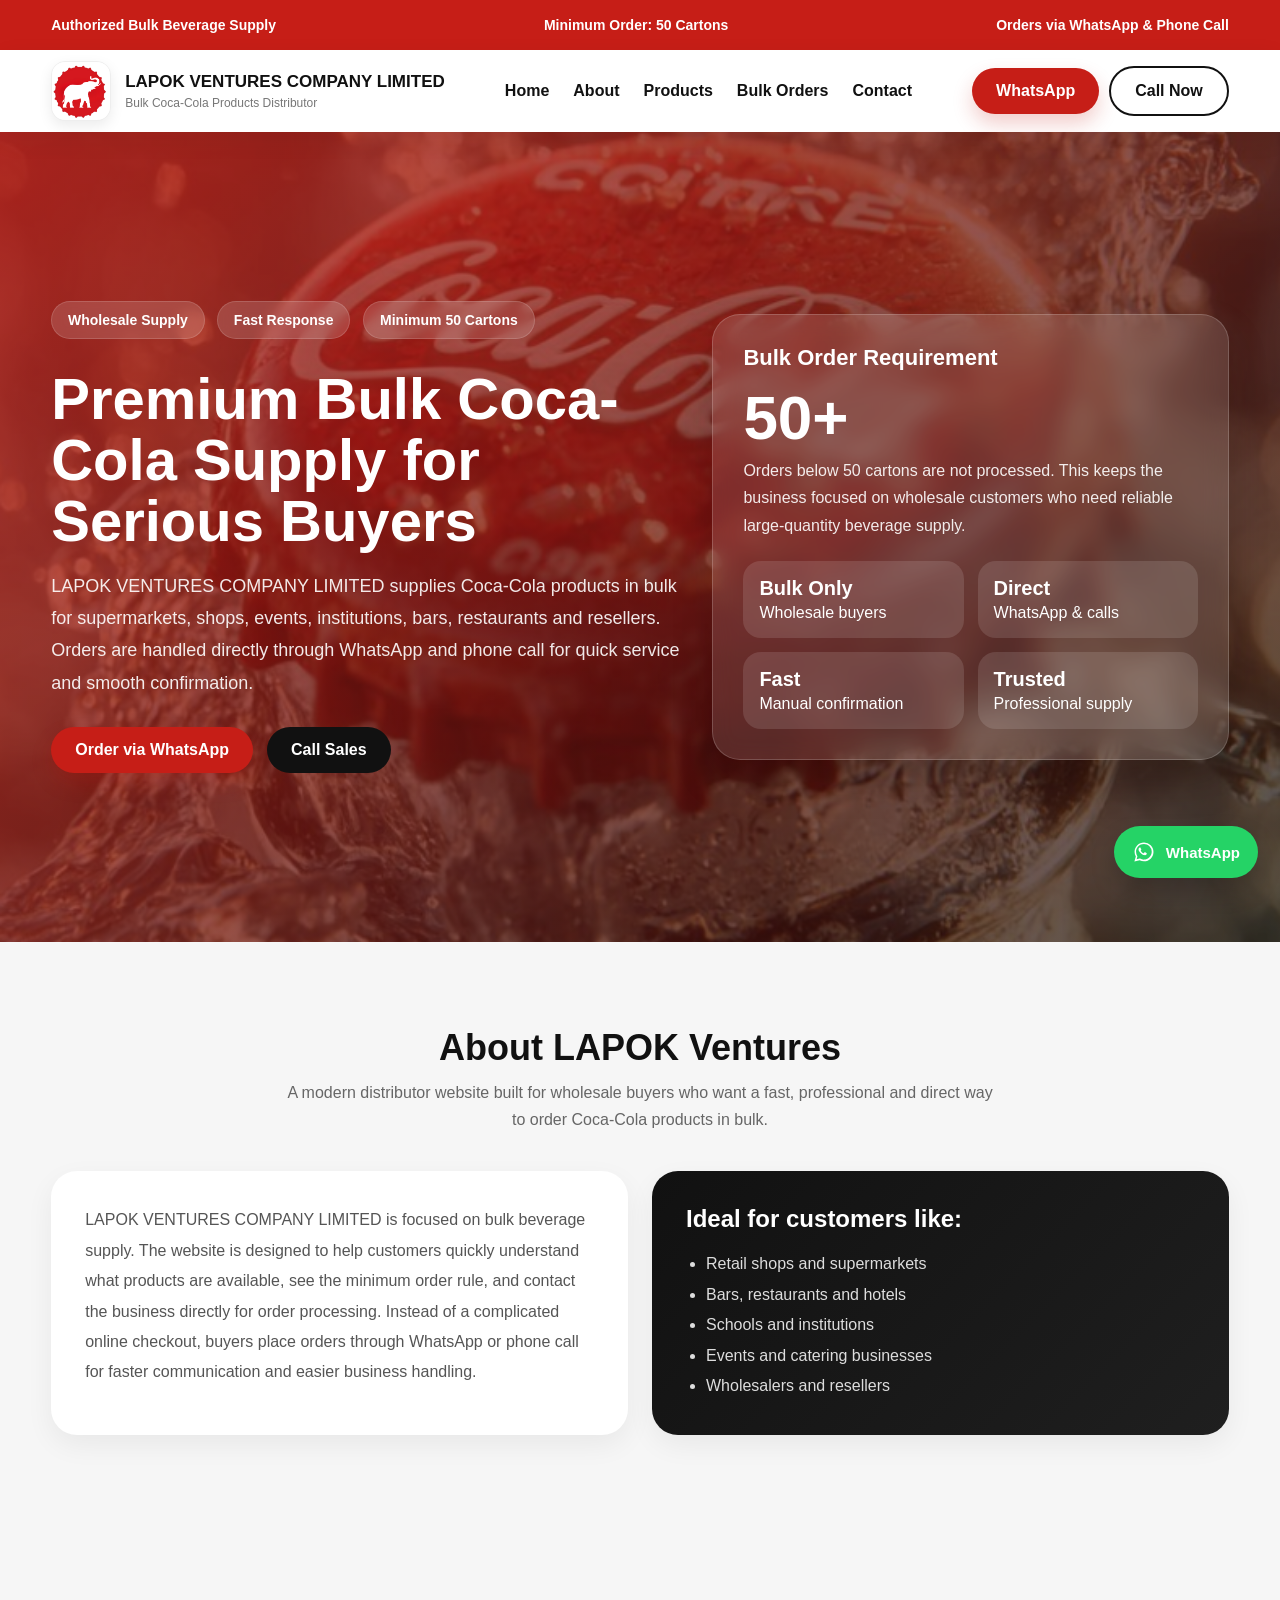
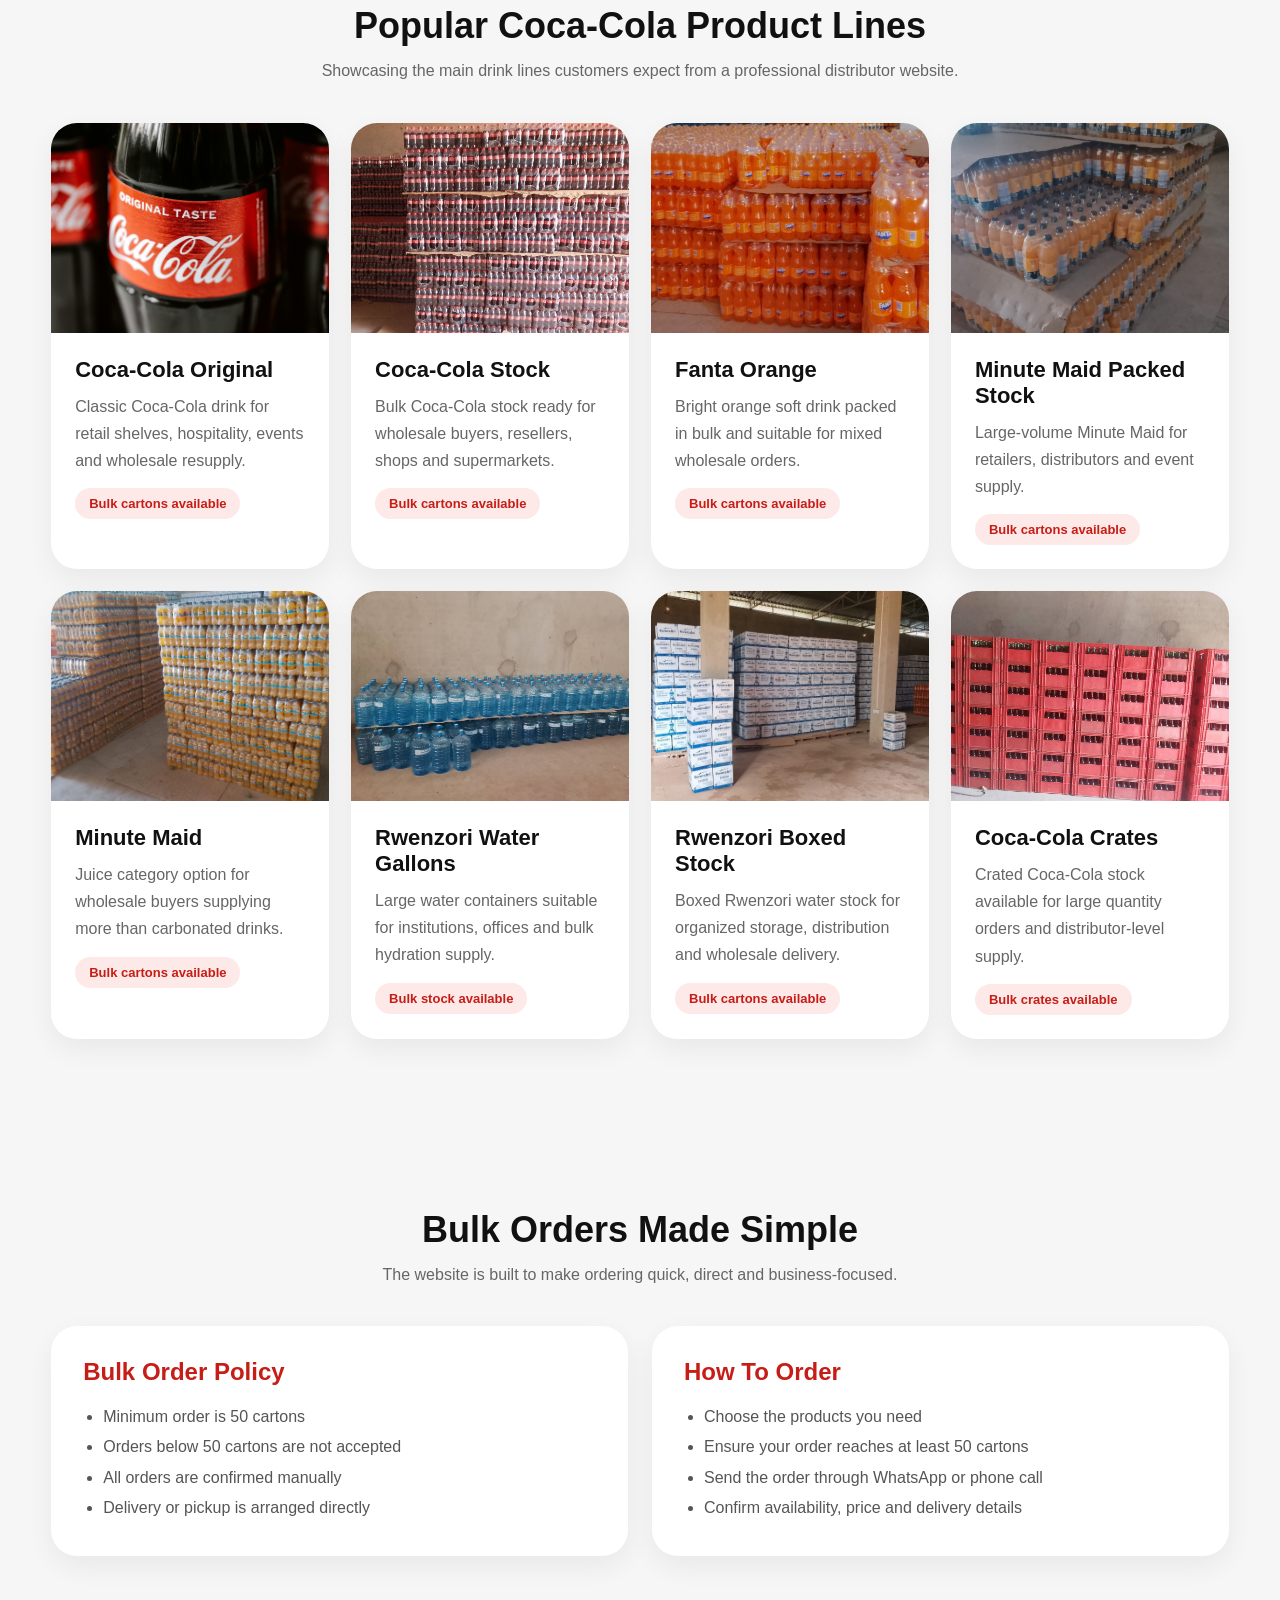
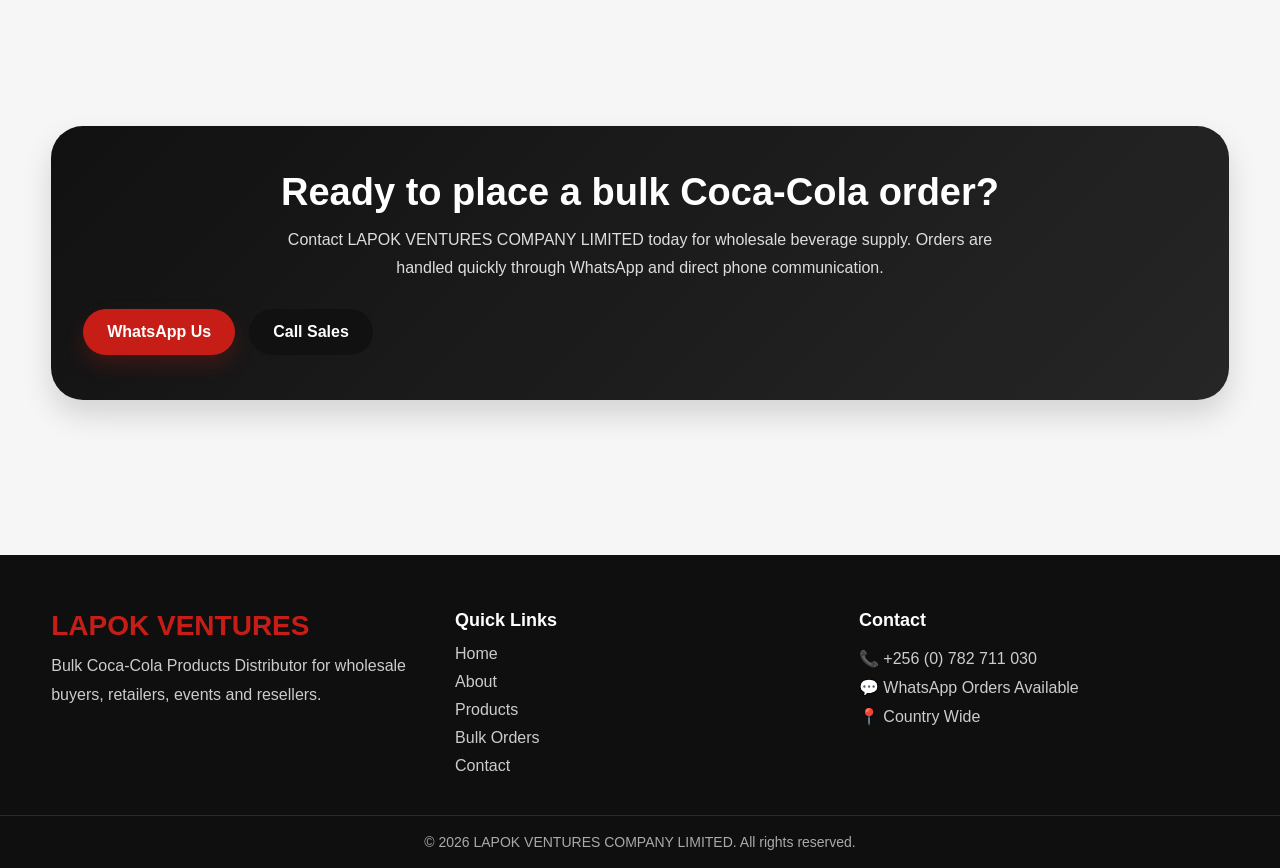
==== index.html @ 1bdd692f "Add files via upload" ====
<!DOCTYPE html>
<html lang="en">
<head>
  <meta charset="UTF-8" />
  <meta name="viewport" content="width=device-width, initial-scale=1.0" />
  <title>LAPOK VENTURES COMPANY LIMITED</title>
  <style>
    *{
      margin:0;
      padding:0;
      box-sizing:border-box;
      font-family:Arial, sans-serif;
    }

    html{
      scroll-behavior:smooth;
    }

    body{
      background:#f6f6f6;
      color:#1a1a1a;
    }

    a{
      text-decoration:none;
    }

    .container{
      width:92%;
      max-width:1200px;
      margin:auto;
    }

    :root{
      --red:#c61e17;
      --dark:#111111;
      --light:#ffffff;
      --gray:#666666;
      --soft:#f2f2f2;
    }

    .topbar-wrap{
      width:100%;
      background:var(--red);
      color:#fff;
    }

    .topbar{
      min-height:50px;
      display:flex;
      align-items:center;
      justify-content:space-between;
      gap:15px;
      flex-wrap:wrap;
      padding:12px 0;
      font-size:14px;
      font-weight:700;
    }

    header{
      background:#fff;
      box-shadow:0 8px 25px rgba(0,0,0,0.06);
      position:sticky;
      top:0;
      z-index:1000;
    }

    .navbar{
      min-height:82px;
      display:flex;
      align-items:center;
      justify-content:space-between;
      gap:20px;
    }

    .logo-box{
      display:flex;
      align-items:center;
      gap:14px;
    }

    .logo-box img{
      width:60px;
      height:60px;
      object-fit:cover;
      border-radius:14px;
      background:#fff;
      border:1px solid #eee;
      box-shadow:0 5px 14px rgba(0,0,0,0.08);
    }

    .logo-text h1{
      font-size:17px;
      line-height:1.2;
      color:var(--dark);
    }

    .logo-text p{
      font-size:12px;
      color:#777;
      margin-top:3px;
    }

    .nav-links{
      display:flex;
      align-items:center;
      gap:24px;
    }

    .nav-links a{
      color:var(--dark);
      font-weight:700;
      transition:0.3s;
    }

    .nav-links a:hover{
      color:var(--red);
    }

    .nav-actions{
      display:flex;
      align-items:center;
      gap:10px;
    }

    .menu-toggle{
      display:none;
      border:none;
      background:var(--red);
      color:#fff;
      width:48px;
      height:48px;
      border-radius:12px;
      font-size:24px;
      cursor:pointer;
    }

    .mobile-menu{
      display:none;
      padding:0 0 20px;
    }

    .mobile-menu.active{
      display:block;
    }

    .mobile-menu a{
      display:block;
      background:#f5f5f5;
      color:#222;
      padding:14px 16px;
      margin-bottom:10px;
      border-radius:12px;
      font-weight:700;
    }

    .btn{
      display:inline-block;
      padding:14px 24px;
      border-radius:999px;
      font-weight:700;
      transition:0.3s;
    }

    .btn-red{
      background:var(--red);
      color:#fff;
      box-shadow:0 10px 20px rgba(198,30,23,0.22);
    }

    .btn-red:hover{
      background:#ab1712;
      transform:translateY(-2px);
    }

    .btn-dark{
      background:var(--dark);
      color:#fff;
    }

    .btn-dark:hover{
      background:#000;
      transform:translateY(-2px);
    }

    .btn-outline{
      border:2px solid var(--dark);
      color:var(--dark);
      background:#fff;
    }

    .btn-outline:hover{
      background:var(--dark);
      color:#fff;
    }

    .hero{
      position:relative;
      min-height:90vh;
      display:flex;
      align-items:center;
      background:url("coke-bg.jpg") center/cover no-repeat;
    }

    .hero::before{
      content:"";
      position:absolute;
      inset:0;
      background:linear-gradient(135deg, rgba(198,30,23,0.8), rgba(0,0,0,0.65));
    }

    .hero-content{
      position:relative;
      z-index:2;
      width:100%;
      display:grid;
      grid-template-columns:1.1fr 0.9fr;
      gap:30px;
      align-items:center;
      padding:70px 0;
    }

    .hero-text h2{
      font-size:58px;
      line-height:1.05;
      color:#fff;
      margin-bottom:18px;
      font-weight:900;
      max-width:700px;
    }

    .hero-text p{
      font-size:18px;
      line-height:1.8;
      color:rgba(255,255,255,0.9);
      max-width:680px;
      margin-bottom:28px;
    }

    .hero-badges{
      display:flex;
      flex-wrap:wrap;
      gap:12px;
      margin-bottom:30px;
    }

    .hero-badges span{
      background:rgba(255,255,255,0.15);
      color:#fff;
      padding:10px 16px;
      border-radius:999px;
      font-size:14px;
      font-weight:700;
      backdrop-filter:blur(6px);
      border:1px solid rgba(255,255,255,0.15);
    }

    .hero-buttons{
      display:flex;
      gap:14px;
      flex-wrap:wrap;
    }

    .hero-card{
      background:rgba(255,255,255,0.12);
      backdrop-filter:blur(12px);
      border:1px solid rgba(255,255,255,0.18);
      border-radius:28px;
      padding:30px;
      color:#fff;
      box-shadow:0 20px 40px rgba(0,0,0,0.18);
    }

    .hero-card h3{
      font-size:22px;
      margin-bottom:16px;
    }

    .hero-card .big{
      font-size:62px;
      font-weight:900;
      line-height:1;
      margin-bottom:8px;
    }

    .hero-card p{
      color:rgba(255,255,255,0.9);
      line-height:1.7;
      margin-bottom:22px;
    }

    .mini-stats{
      display:grid;
      grid-template-columns:repeat(2,1fr);
      gap:14px;
    }

    .mini-box{
      background:rgba(255,255,255,0.12);
      padding:16px;
      border-radius:18px;
    }

    .mini-box strong{
      display:block;
      font-size:20px;
      margin-bottom:4px;
    }

    section{
      padding:85px 0;
    }

    .section-title{
      text-align:center;
      margin-bottom:38px;
    }

    .section-title h3{
      font-size:36px;
      color:var(--dark);
      margin-bottom:10px;
    }

    .section-title p{
      color:var(--gray);
      font-size:16px;
      max-width:720px;
      margin:auto;
      line-height:1.7;
    }

    .about-grid{
      display:grid;
      grid-template-columns:1fr 1fr;
      gap:24px;
    }

    .about-box,
    .about-card,
    .product-card,
    .info-card{
      background:#fff;
      border-radius:26px;
      box-shadow:0 10px 28px rgba(0,0,0,0.06);
    }

    .about-box{
      padding:34px;
      line-height:1.9;
      color:#555;
      font-size:16px;
    }

    .about-card{
      padding:34px;
      background:linear-gradient(135deg,#111,#1f1f1f);
      color:#fff;
    }

    .about-card h4{
      font-size:24px;
      margin-bottom:16px;
    }

    .about-card ul{
      padding-left:20px;
      line-height:1.9;
      color:#ddd;
    }

    .products-grid{
      display:grid;
      grid-template-columns:repeat(4,1fr);
      gap:22px;
    }

    .product-card{
      overflow:hidden;
      transition:0.3s;
    }

    .product-card:hover{
      transform:translateY(-8px);
      box-shadow:0 18px 35px rgba(0,0,0,0.13);
    }

    .product-image{
      height:210px;
      background:#ffffff;
      display:flex;
      align-items:center;
      justify-content:center;
      overflow:hidden;
    }

    .product-image img{
      width:100%;
      height:100%;
      object-fit:cover;
      display:block;
      transition:0.3s ease;
    }

    .product-card:hover .product-image img{
      transform:scale(1.05);
    }

    .product-body{
      padding:24px;
    }

    .product-body h4{
      font-size:22px;
      margin-bottom:10px;
      color:var(--dark);
    }

    .product-body p{
      color:#666;
      line-height:1.7;
      margin-bottom:14px;
      min-height:72px;
    }

    .tag{
      display:inline-block;
      background:#fde9e8;
      color:var(--red);
      padding:8px 14px;
      border-radius:999px;
      font-size:13px;
      font-weight:700;
    }

    .info-grid{
      display:grid;
      grid-template-columns:repeat(2,1fr);
      gap:24px;
    }

    .info-card{
      padding:32px;
    }

    .info-card h4{
      font-size:24px;
      color:var(--red);
      margin-bottom:16px;
    }

    .info-card ul{
      padding-left:20px;
      line-height:1.9;
      color:#555;
    }

    .cta{
      background:linear-gradient(135deg,#111,#262626);
      color:#fff;
      border-radius:32px;
      padding:45px 32px;
      text-align:center;
      box-shadow:0 15px 30px rgba(0,0,0,0.14);
    }

    .cta h3{
      font-size:38px;
      margin-bottom:12px;
    }

    .cta p{
      color:#ddd;
      max-width:760px;
      margin:0 auto 26px;
      line-height:1.8;
    }

    footer{
      background:#0f0f0f;
      color:#fff;
      margin-top:70px;
    }

    .footer-container{
      width:92%;
      max-width:1200px;
      margin:auto;
      display:grid;
      grid-template-columns:repeat(3,1fr);
      gap:34px;
      padding:55px 0 30px;
    }

    .footer-brand h2{
      color:var(--red);
      margin-bottom:10px;
      font-size:28px;
    }

    .footer-brand p,
    .footer-contact p{
      color:#ccc;
      line-height:1.8;
    }

    .footer-links h4,
    .footer-contact h4{
      margin-bottom:14px;
      font-size:18px;
    }

    .footer-links a{
      display:block;
      color:#ccc;
      margin-bottom:10px;
      transition:0.3s;
    }

    .footer-links a:hover{
      color:var(--red);
    }

    .footer-bottom{
      text-align:center;
      border-top:1px solid #2b2b2b;
      color:#aaa;
      padding:18px 0;
      font-size:14px;
    }

    .whatsapp-float{
      position: fixed;
      right: 22px;
      bottom: 22px;
      z-index: 1200;
      display: inline-flex;
      align-items: center;
      gap: 10px;
      background: #25D366;
      color: #fff;
      padding: 14px 18px;
      border-radius: 999px;
      box-shadow: 0 12px 24px rgba(0,0,0,0.22);
      font-weight: 700;
      font-size: 15px;
      transition: transform 0.25s ease, box-shadow 0.25s ease;
    }

    .whatsapp-float svg{
      width: 24px;
      height: 24px;
      display: block;
    }

    .whatsapp-float:hover{
      transform: translateY(-2px) scale(1.03);
      box-shadow: 0 16px 28px rgba(0,0,0,0.26);
    }

    @media (max-width:1024px){
      .hero-content,
      .about-grid,
      .info-grid,
      .footer-container{
        grid-template-columns:1fr;
      }

      .products-grid{
        grid-template-columns:repeat(2,1fr);
      }

      .hero-text h2{
        font-size:46px;
      }
    }

    @media (max-width:768px){
      .topbar{
        justify-content:center;
        text-align:center;
      }

      .nav-links,
      .nav-actions{
        display:none;
      }

      .menu-toggle{
        display:inline-block;
      }

      .hero{
        min-height:auto;
      }

      .hero-text h2{
        font-size:34px;
      }

      .hero-text p{
        font-size:16px;
      }

      .products-grid{
        grid-template-columns:1fr;
      }

      .section-title h3,
      .cta h3{
        font-size:30px;
      }

      .logo-text h1{
        font-size:14px;
      }

      .whatsapp-float{
        right:16px;
        bottom:16px;
        padding:13px 16px;
      }

      .whatsapp-float span{
        display:none;
      }

      .whatsapp-float svg{
        width:26px;
        height:26px;
      }
    }
  </style>
</head>
<body>

  <div class="topbar-wrap">
    <div class="topbar container">
      <div>Authorized Bulk Beverage Supply</div>
      <div>Minimum Order: 50 Cartons</div>
      <div>Orders via WhatsApp & Phone Call</div>
    </div>
  </div>

  <header>
    <div class="container">
      <div class="navbar">
        <div class="logo-box">
          <img src="logo.png" alt="Lapok Ventures Logo">
          <div class="logo-text">
            <h1>LAPOK VENTURES COMPANY LIMITED</h1>
            <p>Bulk Coca-Cola Products Distributor</p>
          </div>
        </div>

        <nav class="nav-links">
          <a href="#home">Home</a>
          <a href="#about">About</a>
          <a href="#products">Products</a>
          <a href="#orders">Bulk Orders</a>
          <a href="#contact">Contact</a>
        </nav>

        <div class="nav-actions">
          <a href="https://wa.me/256700123456" class="btn btn-red">WhatsApp</a>
          <a href="tel:+256700123456" class="btn btn-outline">Call Now</a>
        </div>

        <button class="menu-toggle" id="menuToggle">☰</button>
      </div>

      <div class="mobile-menu" id="mobileMenu">
        <a href="#home">Home</a>
        <a href="#about">About</a>
        <a href="#products">Products</a>
        <a href="#orders">Bulk Orders</a>
        <a href="#contact">Contact</a>
        <a href="https://wa.me/256700123456">Order on WhatsApp</a>
        <a href="tel:+256700123456">Call Now</a>
      </div>
    </div>
  </header>

  <section class="hero" id="home">
    <div class="container">
      <div class="hero-content">
        <div class="hero-text">
          <div class="hero-badges">
            <span>Wholesale Supply</span>
            <span>Fast Response</span>
            <span>Minimum 50 Cartons</span>
          </div>

          <h2>Premium Bulk Coca-Cola Supply for Serious Buyers</h2>

          <p>
            LAPOK VENTURES COMPANY LIMITED supplies Coca-Cola products in bulk for
            supermarkets, shops, events, institutions, bars, restaurants and resellers.
            Orders are handled directly through WhatsApp and phone call for quick service
            and smooth confirmation.
          </p>

          <div class="hero-buttons">
            <a href="https://wa.me/256700123456" class="btn btn-red">Order via WhatsApp</a>
            <a href="tel:+256700123456" class="btn btn-dark">Call Sales</a>
          </div>
        </div>

        <div class="hero-card">
          <h3>Bulk Order Requirement</h3>
          <div class="big">50+</div>
          <p>
            Orders below 50 cartons are not processed. This keeps the business focused
            on wholesale customers who need reliable large-quantity beverage supply.
          </p>

          <div class="mini-stats">
            <div class="mini-box">
              <strong>Bulk Only</strong>
              <span>Wholesale buyers</span>
            </div>
            <div class="mini-box">
              <strong>Direct</strong>
              <span>WhatsApp & calls</span>
            </div>
            <div class="mini-box">
              <strong>Fast</strong>
              <span>Manual confirmation</span>
            </div>
            <div class="mini-box">
              <strong>Trusted</strong>
              <span>Professional supply</span>
            </div>
          </div>
        </div>
      </div>
    </div>
  </section>

  <section id="about">
    <div class="container">
      <div class="section-title">
        <h3>About LAPOK Ventures</h3>
        <p>
          A modern distributor website built for wholesale buyers who want a fast,
          professional and direct way to order Coca-Cola products in bulk.
        </p>
      </div>

      <div class="about-grid">
        <div class="about-box">
          LAPOK VENTURES COMPANY LIMITED is focused on bulk beverage supply. The website
          is designed to help customers quickly understand what products are available,
          see the minimum order rule, and contact the business directly for order
          processing. Instead of a complicated online checkout, buyers place orders
          through WhatsApp or phone call for faster communication and easier business handling.
        </div>

        <div class="about-card">
          <h4>Ideal for customers like:</h4>
          <ul>
            <li>Retail shops and supermarkets</li>
            <li>Bars, restaurants and hotels</li>
            <li>Schools and institutions</li>
            <li>Events and catering businesses</li>
            <li>Wholesalers and resellers</li>
          </ul>
        </div>
      </div>
    </div>
  </section>

  <section id="products">
    <div class="container">
      <div class="section-title">
        <h3>Popular Coca-Cola Product Lines</h3>
        <p>
          Showcasing the main drink lines customers expect from a professional distributor website.
        </p>
      </div>

      <div class="products-grid">
        <div class="product-card">
          <div class="product-image">
            <img src="images/1.jpg" alt="Coca-Cola Original">
          </div>
          <div class="product-body">
            <h4>Coca-Cola Original</h4>
            <p>Classic Coca-Cola drink for retail shelves, hospitality, events and wholesale resupply.</p>
            <span class="tag">Bulk cartons available</span>
          </div>
        </div>

        <div class="product-card">
          <div class="product-image">
            <img src="images/4.jpeg" alt="Coca-Cola stock">
          </div>
          <div class="product-body">
            <h4>Coca-Cola Stock</h4>
            <p>Bulk Coca-Cola stock ready for wholesale buyers, resellers, shops and supermarkets.</p>
            <span class="tag">Bulk cartons available</span>
          </div>
        </div>

        <div class="product-card">
          <div class="product-image">
            <img src="images/3.jpeg" alt="Fanta Orange">
          </div>
          <div class="product-body">
            <h4>Fanta Orange</h4>
            <p>Bright orange soft drink packed in bulk and suitable for mixed wholesale orders.</p>
            <span class="tag">Bulk cartons available</span>
          </div>
        </div>

        <div class="product-card">
          <div class="product-image">
            <img src="images/2.jpeg" alt="Minute Maid">
          </div>
          <div class="product-body">
            <h4>Minute Maid Packed Stock</h4>
            <p>Large-volume Minute Maid for retailers, distributors and event supply.</p>
            <span class="tag">Bulk cartons available</span>
          </div>
        </div>

        <div class="product-card">
          <div class="product-image">
            <img src="images/6.jpeg" alt="Minute Maid">
          </div>
          <div class="product-body">
            <h4>Minute Maid</h4>
            <p>Juice category option for wholesale buyers supplying more than carbonated drinks.</p>
            <span class="tag">Bulk cartons available</span>
          </div>
        </div>

        <div class="product-card">
          <div class="product-image">
            <img src="images/5.jpeg" alt="Rwenzori Water gallons">
          </div>
          <div class="product-body">
            <h4>Rwenzori Water Gallons</h4>
            <p>Large water containers suitable for institutions, offices and bulk hydration supply.</p>
            <span class="tag">Bulk stock available</span>
          </div>
        </div>

        <div class="product-card">
          <div class="product-image">
            <img src="images/8.jpeg" alt="Rwenzori Water boxes">
          </div>
          <div class="product-body">
            <h4>Rwenzori Boxed Stock</h4>
            <p>Boxed Rwenzori water stock for organized storage, distribution and wholesale delivery.</p>
            <span class="tag">Bulk cartons available</span>
          </div>
        </div>

        <div class="product-card">
          <div class="product-image">
            <img src="images/7.jpeg" alt="Coca-Cola crates">
          </div>
          <div class="product-body">
            <h4>Coca-Cola Crates</h4>
            <p>Crated Coca-Cola stock available for large quantity orders and distributor-level supply.</p>
            <span class="tag">Bulk crates available</span>
          </div>
        </div>
      </div>
    </div>
  </section>

  <section id="orders">
    <div class="container">
      <div class="section-title">
        <h3>Bulk Orders Made Simple</h3>
        <p>
          The website is built to make ordering quick, direct and business-focused.
        </p>
      </div>

      <div class="info-grid">
        <div class="info-card">
          <h4>Bulk Order Policy</h4>
          <ul>
            <li>Minimum order is 50 cartons</li>
            <li>Orders below 50 cartons are not accepted</li>
            <li>All orders are confirmed manually</li>
            <li>Delivery or pickup is arranged directly</li>
          </ul>
        </div>

        <div class="info-card">
          <h4>How To Order</h4>
          <ul>
            <li>Choose the products you need</li>
            <li>Ensure your order reaches at least 50 cartons</li>
            <li>Send the order through WhatsApp or phone call</li>
            <li>Confirm availability, price and delivery details</li>
          </ul>
        </div>
      </div>
    </div>
  </section>

  <section id="contact">
    <div class="container">
      <div class="cta">
        <h3>Ready to place a bulk Coca-Cola order?</h3>
        <p>
          Contact LAPOK VENTURES COMPANY LIMITED today for wholesale beverage supply.
          Orders are handled quickly through WhatsApp and direct phone communication.
        </p>

        <div class="hero-buttons">
          <a href="https://wa.me/256700123456" class="btn btn-red">WhatsApp Us</a>
          <a href="tel:+256700123456" class="btn btn-dark">Call Sales</a>
        </div>
      </div>
    </div>
  </section>

  <footer>
    <div class="footer-container">
      <div class="footer-brand">
        <h2>LAPOK VENTURES</h2>
        <p>Bulk Coca-Cola Products Distributor for wholesale buyers, retailers, events and resellers.</p>
      </div>

      <div class="footer-links">
        <h4>Quick Links</h4>
        <a href="#home">Home</a>
        <a href="#about">About</a>
        <a href="#products">Products</a>
        <a href="#orders">Bulk Orders</a>
        <a href="#contact">Contact</a>
      </div>

      <div class="footer-contact">
        <h4>Contact</h4>
        <p>📞 +256 (0) 782 711 030</p>
        <p>💬 WhatsApp Orders Available</p>
        <p>📍 Country Wide</p>
      </div>
    </div>

    <div class="footer-bottom">
      © 2026 LAPOK VENTURES COMPANY LIMITED. All rights reserved.
    </div>
  </footer>

  <a href="https://wa.me/256793831030?text=Hello%20LAPOK%20VENTURES,%20I%20want%20to%20place%20a%20bulk%20order." class="whatsapp-float" aria-label="Chat on WhatsApp" target="_blank">
    <svg viewBox="0 0 32 32" aria-hidden="true">
      <path fill="currentColor" d="M19.11 17.2c-.27-.13-1.6-.79-1.85-.88-.25-.09-.43-.13-.61.13-.18.27-.7.88-.86 1.06-.16.18-.31.2-.58.07-.27-.13-1.12-.41-2.13-1.3-.79-.7-1.33-1.56-1.49-1.82-.16-.27-.02-.41.12-.54.12-.12.27-.31.4-.47.13-.16.18-.27.27-.45.09-.18.04-.34-.02-.47-.07-.13-.61-1.47-.83-2.01-.22-.53-.45-.45-.61-.46h-.52c-.18 0-.47.07-.72.34s-.95.93-.95 2.27.97 2.64 1.11 2.82c.13.18 1.9 2.9 4.6 4.07.64.27 1.13.43 1.52.55.64.2 1.22.17 1.68.1.51-.08 1.6-.65 1.82-1.27.22-.62.22-1.15.16-1.27-.07-.11-.25-.18-.52-.31z"/>
      <path fill="currentColor" d="M16.02 3.2c-6.95 0-12.6 5.64-12.6 12.57 0 2.22.58 4.38 1.68 6.29L3.2 28.8l6.95-1.82a12.63 12.63 0 0 0 5.87 1.49h.01c6.94 0 12.59-5.64 12.59-12.58 0-3.36-1.31-6.52-3.69-8.89A12.49 12.49 0 0 0 16.02 3.2zm0 22.99h-.01a10.5 10.5 0 0 1-5.35-1.46l-.38-.22-4.12 1.08 1.1-4.01-.25-.41a10.41 10.41 0 0 1-1.6-5.55c0-5.75 4.7-10.43 10.47-10.43 2.79 0 5.4 1.08 7.37 3.04a10.35 10.35 0 0 1 3.06 7.39c0 5.75-4.7 10.43-10.46 10.43z"/>
    </svg>
    <span>WhatsApp</span>
  </a>

  <script>
    const menuToggle = document.getElementById("menuToggle");
    const mobileMenu = document.getElementById("mobileMenu");

    menuToggle.addEventListener("click", () => {
      mobileMenu.classList.toggle("active");
      menuToggle.textContent = mobileMenu.classList.contains("active") ? "✕" : "☰";
    });

    document.querySelectorAll(".mobile-menu a").forEach(link => {
      link.addEventListener("click", () => {
        mobileMenu.classList.remove("active");
        menuToggle.textContent = "☰";
      });
    });
  </script>
</body>
</html>
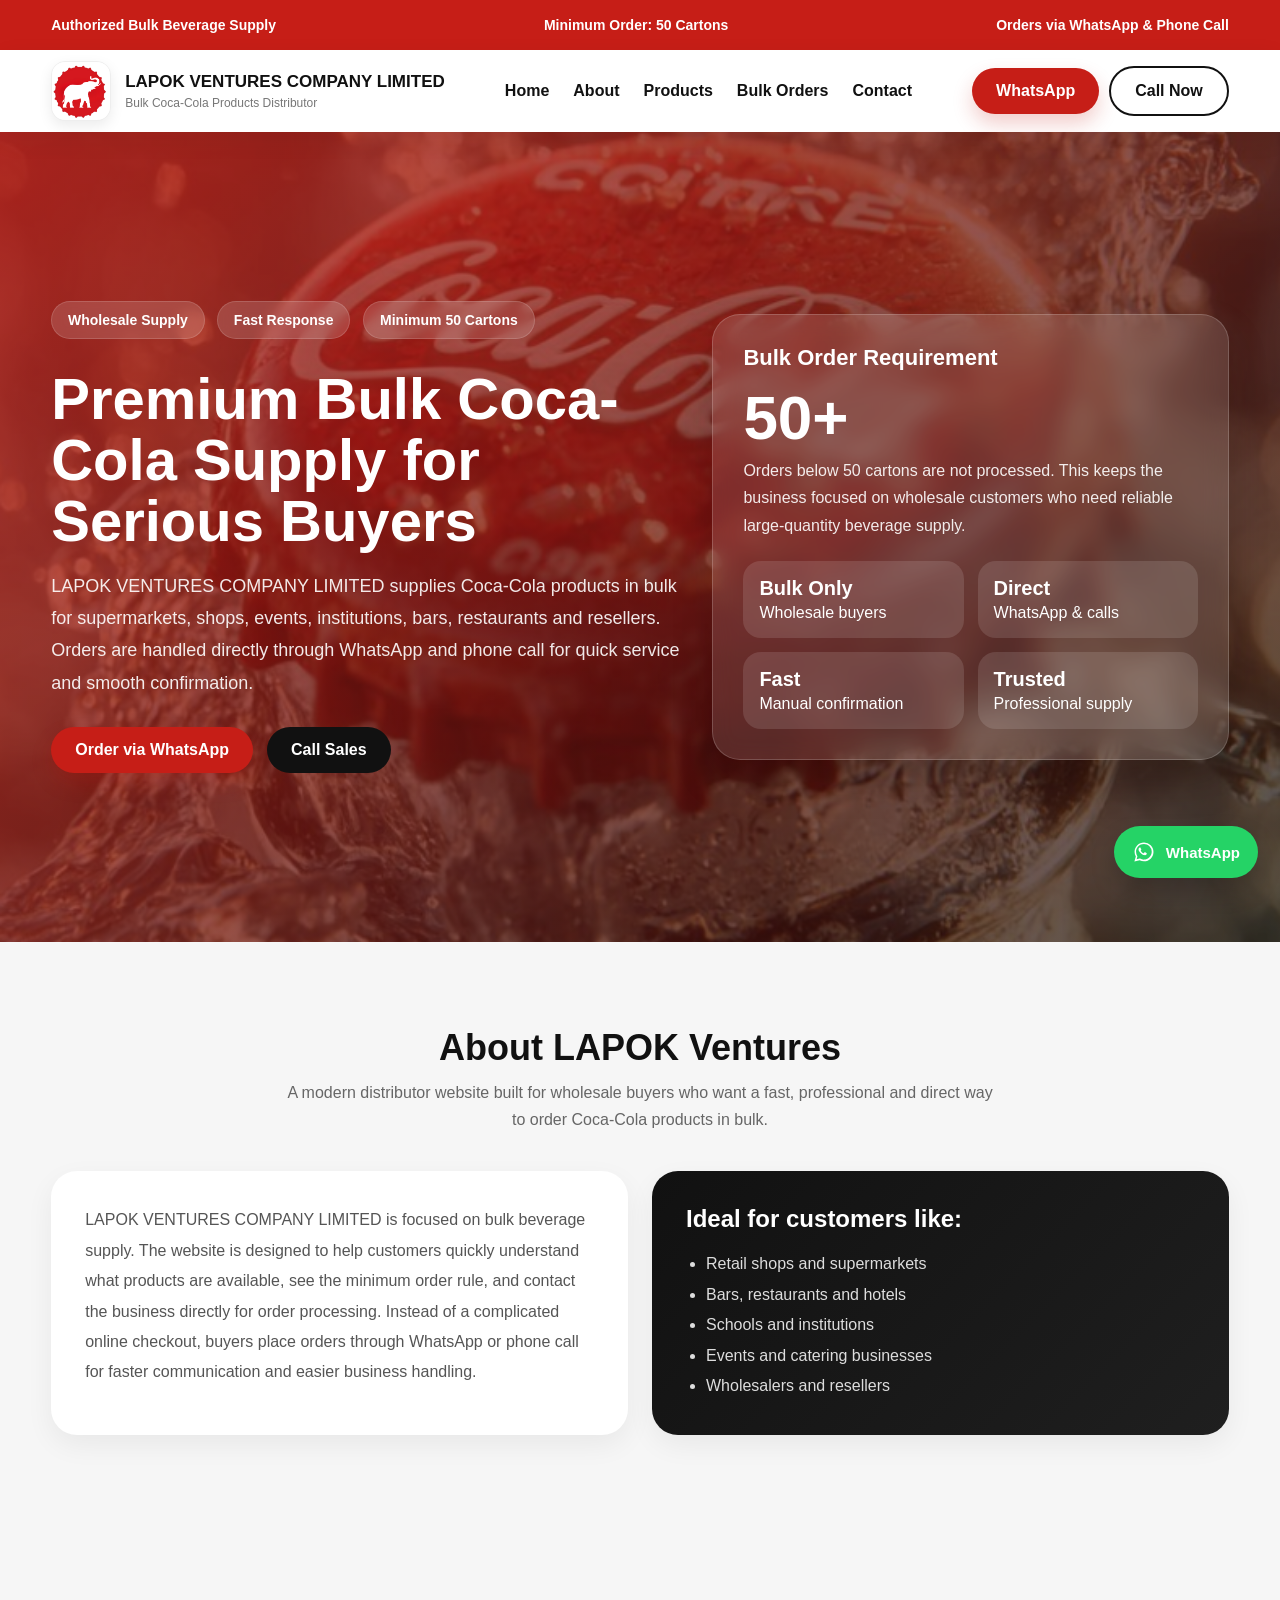
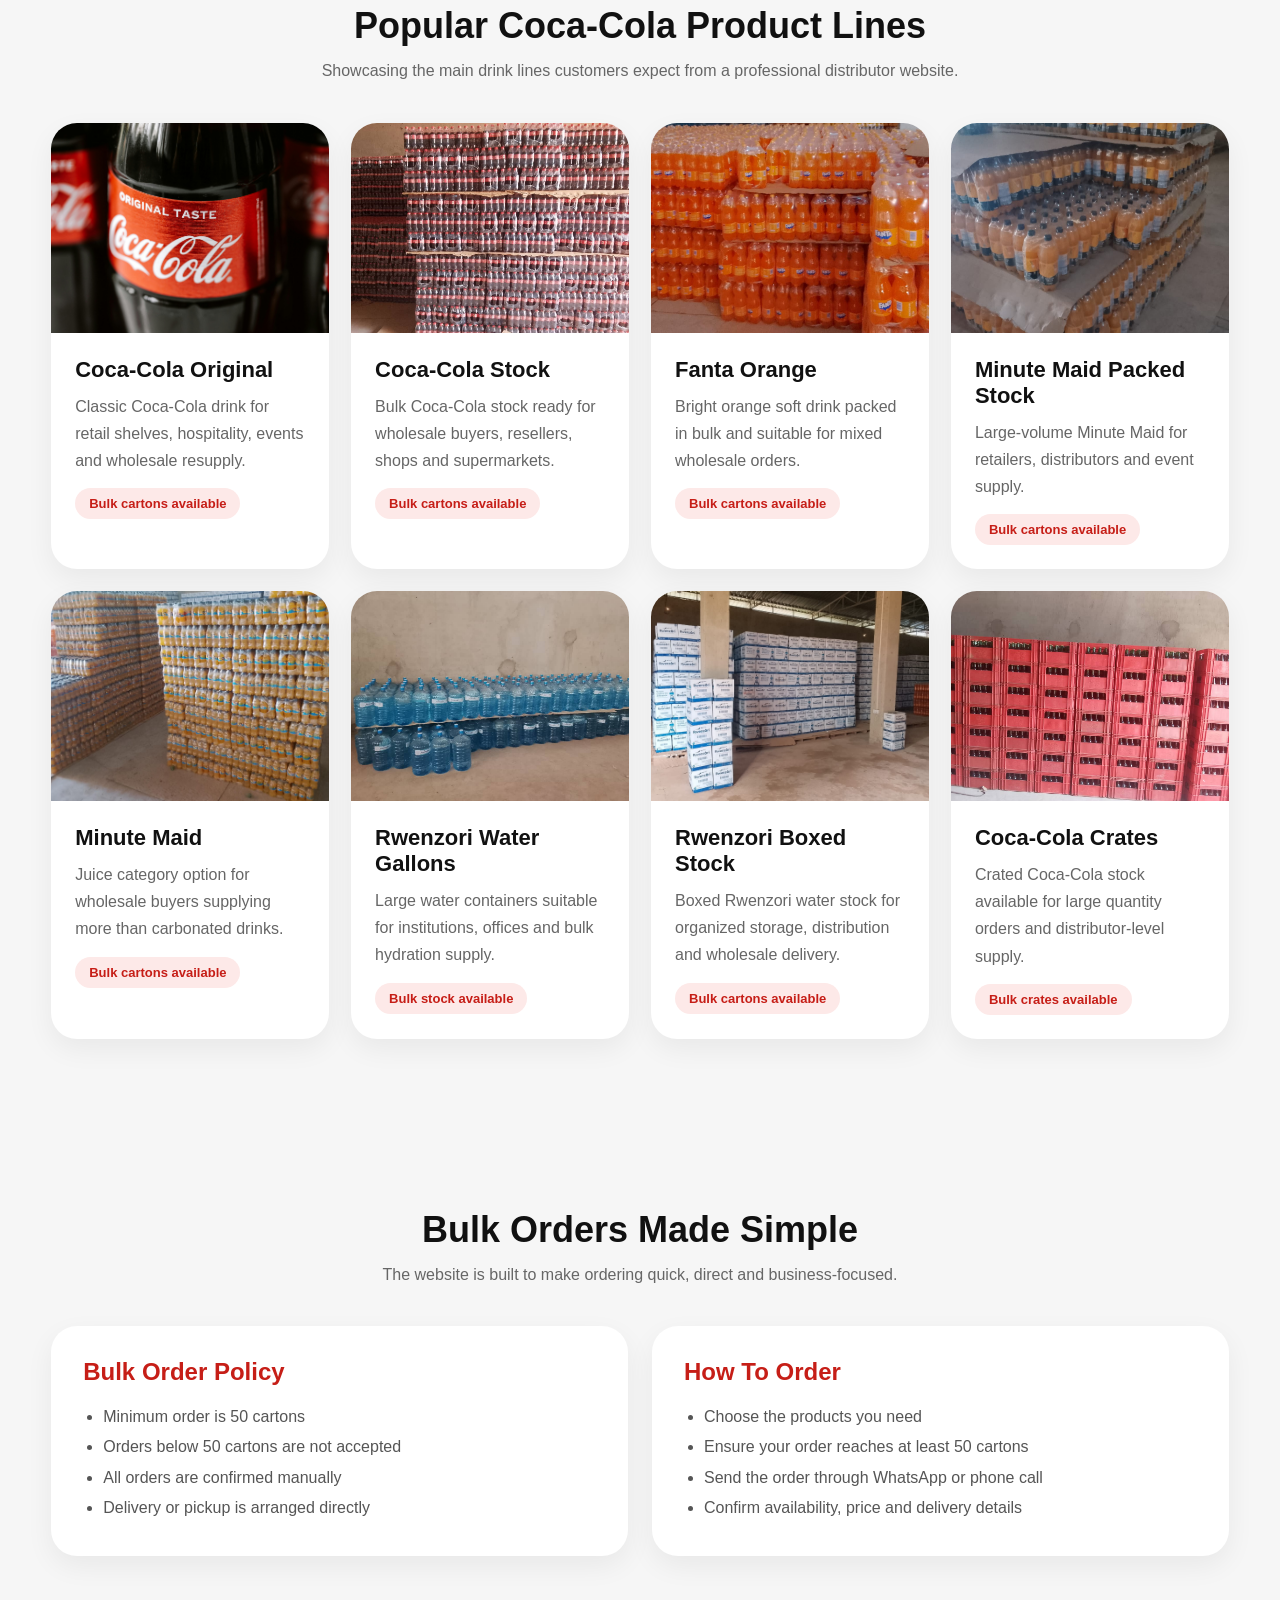
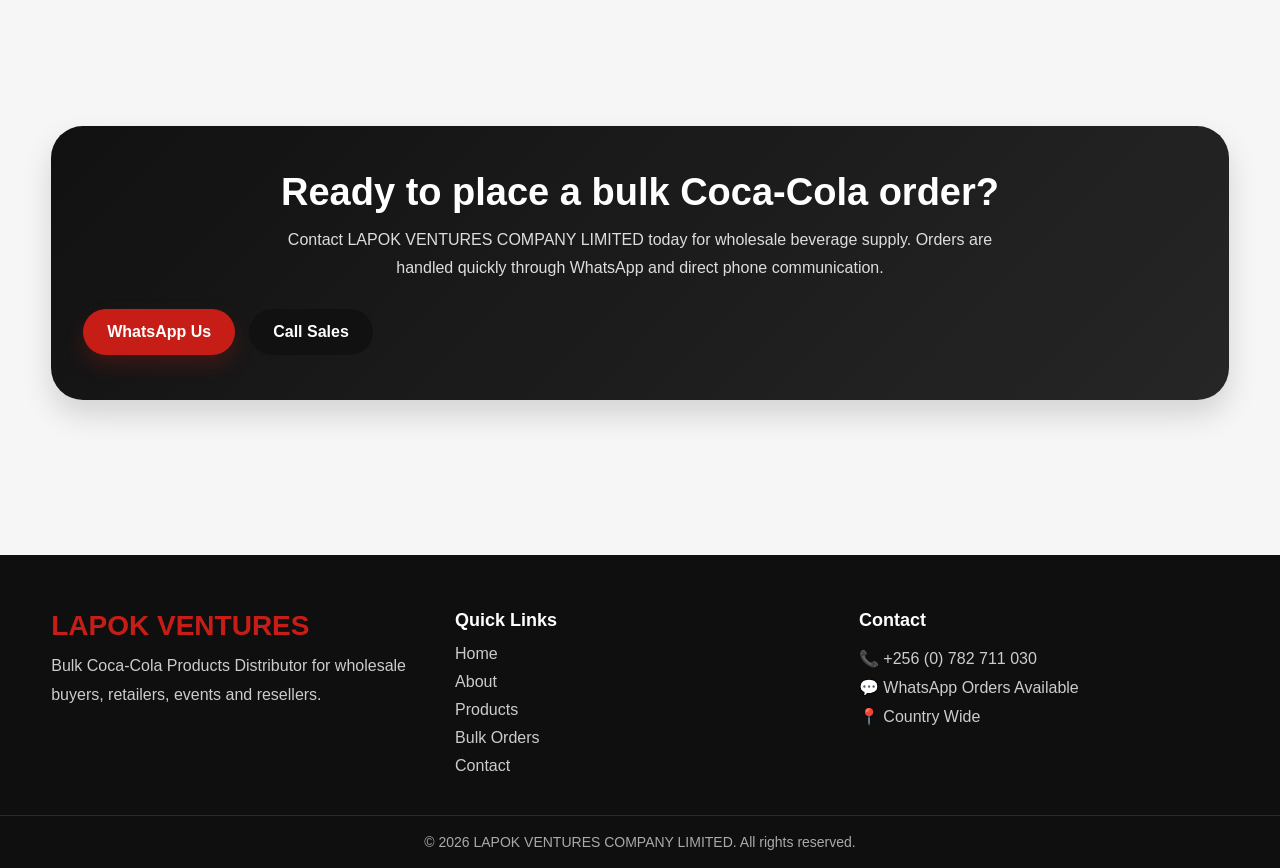
==== commit e16620ac: "Update index.html" ====
--- a/index.html
+++ b/index.html
@@ -648,7 +648,7 @@
         <div class="logo-box">
           <img src="logo.png" alt="Lapok Ventures Logo">
           <div class="logo-text">
-            <h1>LAPOK VENTURES COMPANY LIMITED</h1>
+            <h1><b>LAPOK VENTURES COMPANY LIMITED</b></h1>
             <p>Bulk Coca-Cola Products Distributor</p>
           </div>
         </div>
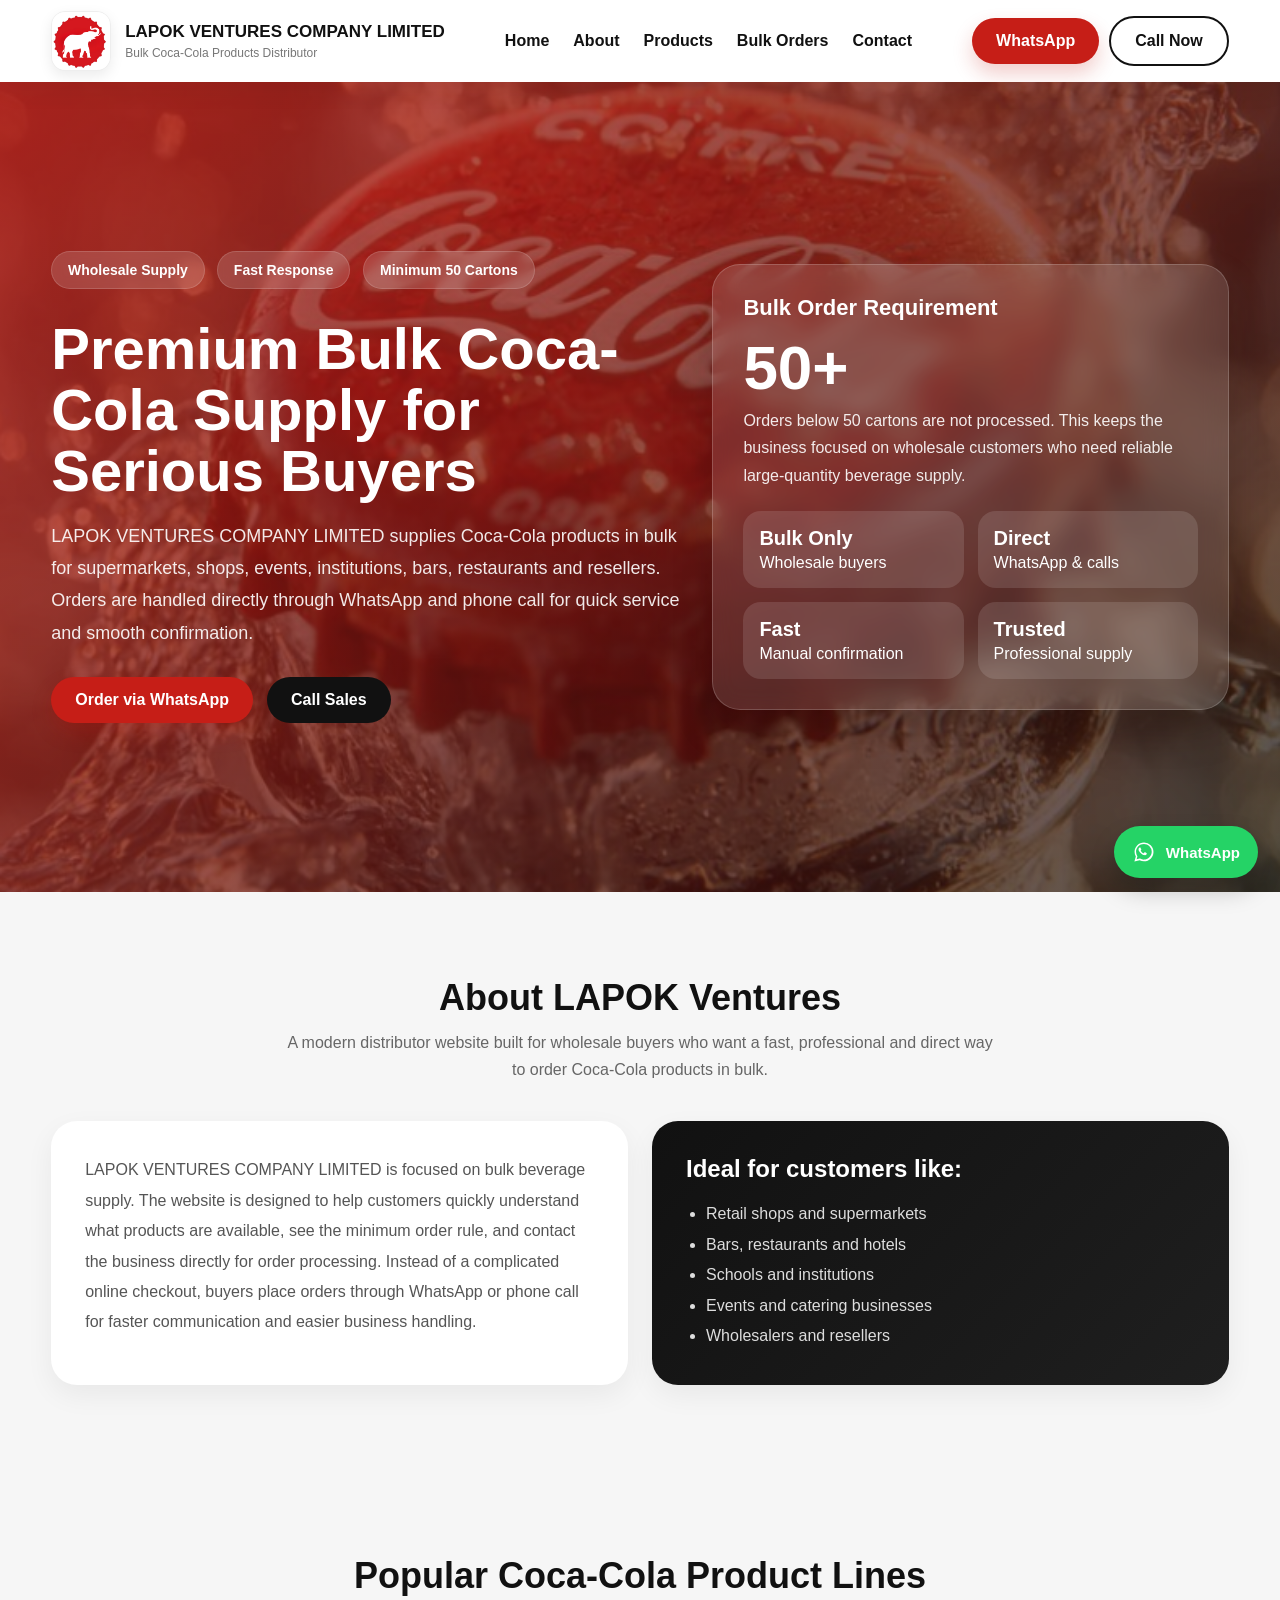
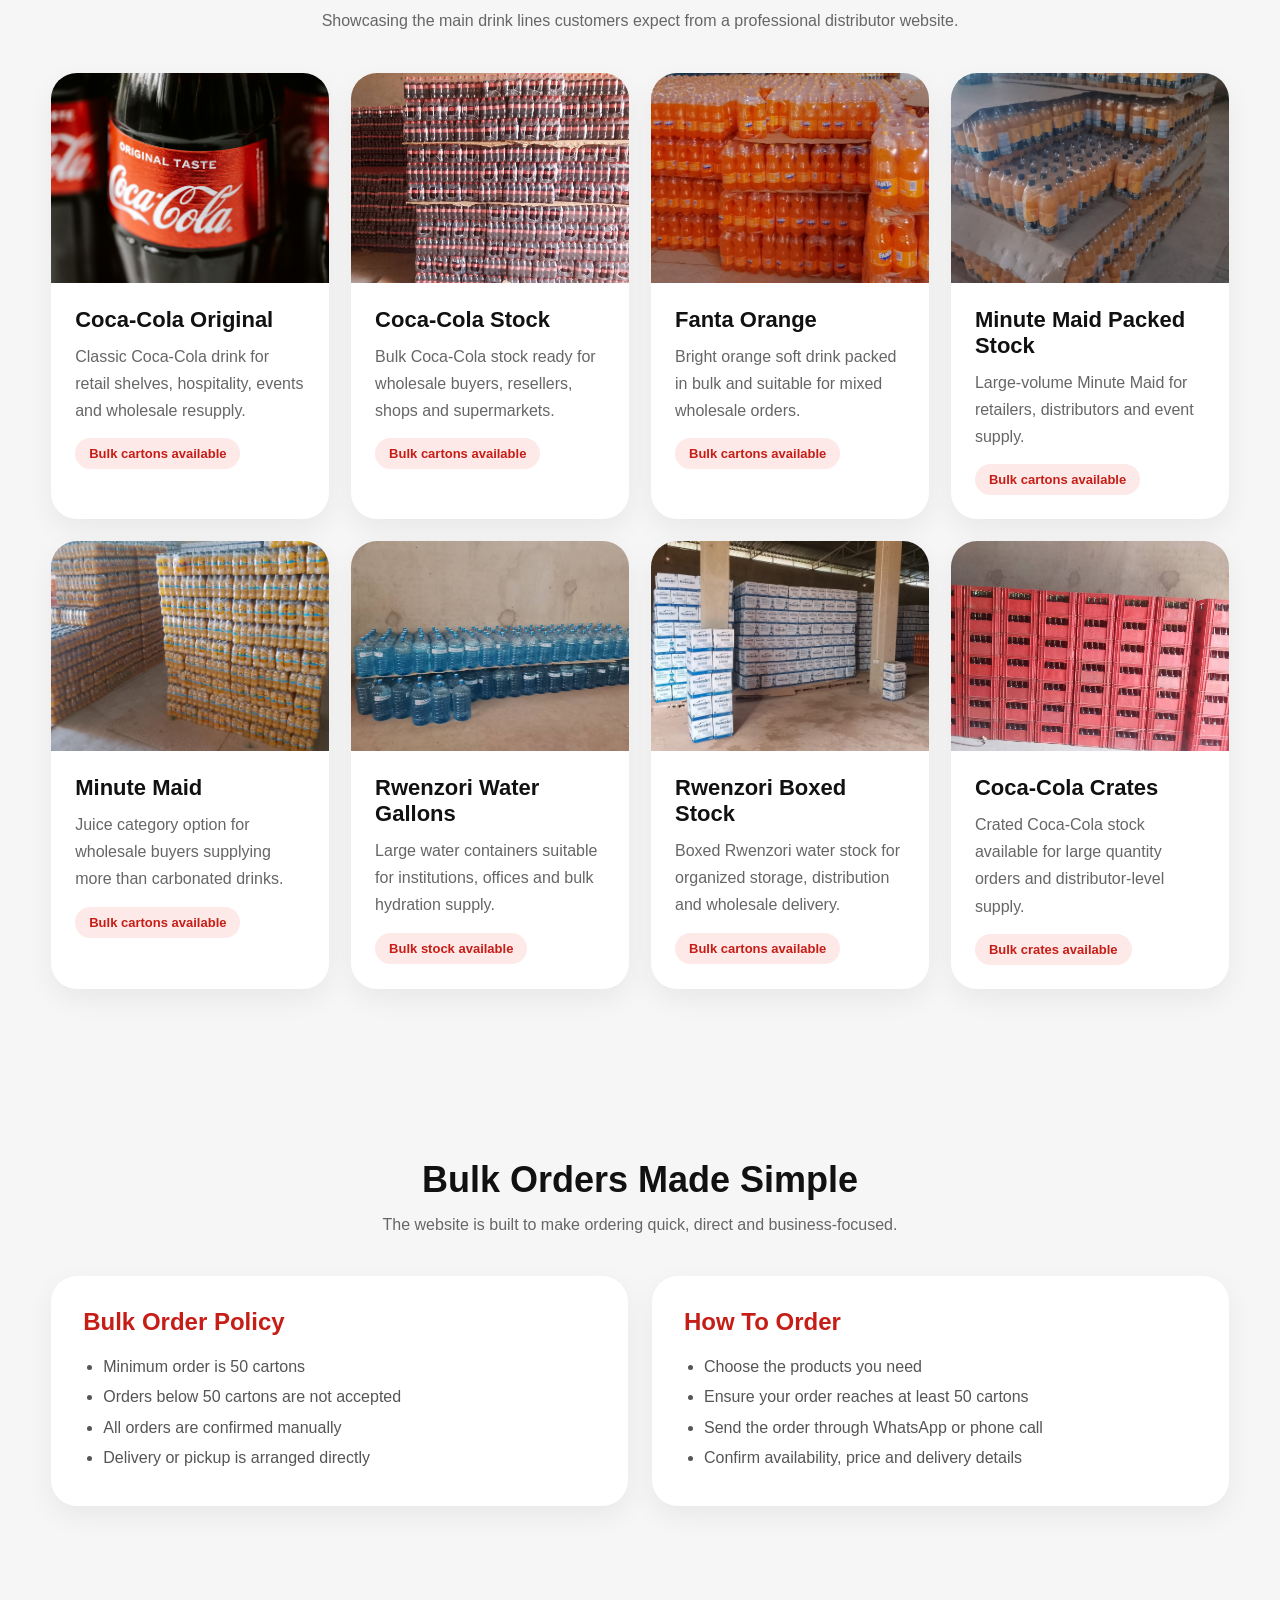
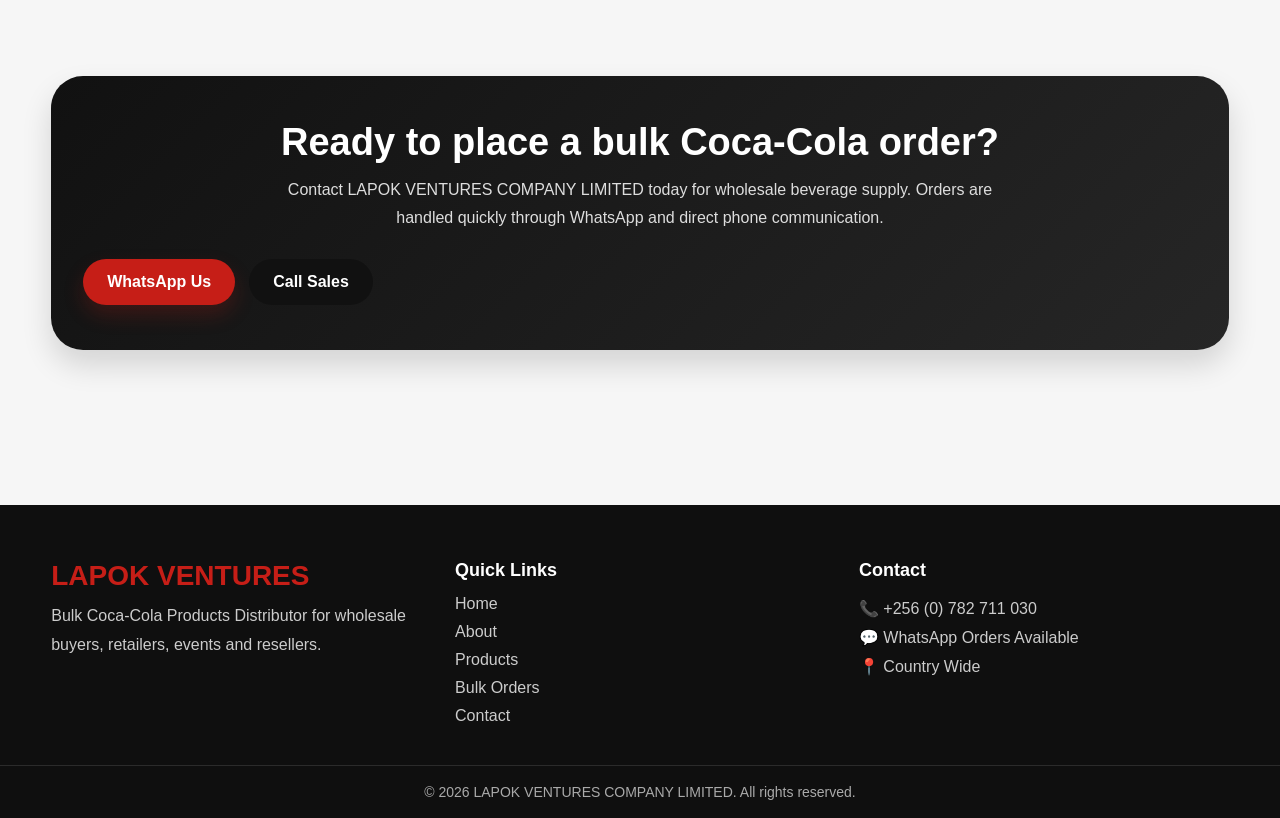
==== commit 77ad5b81: "Update index.html" ====
--- a/index.html
+++ b/index.html
@@ -633,14 +633,6 @@
   </style>
 </head>
 <body>
-
-  <div class="topbar-wrap">
-    <div class="topbar container">
-      <div>Authorized Bulk Beverage Supply</div>
-      <div>Minimum Order: 50 Cartons</div>
-      <div>Orders via WhatsApp & Phone Call</div>
-    </div>
-  </div>
 
   <header>
     <div class="container">
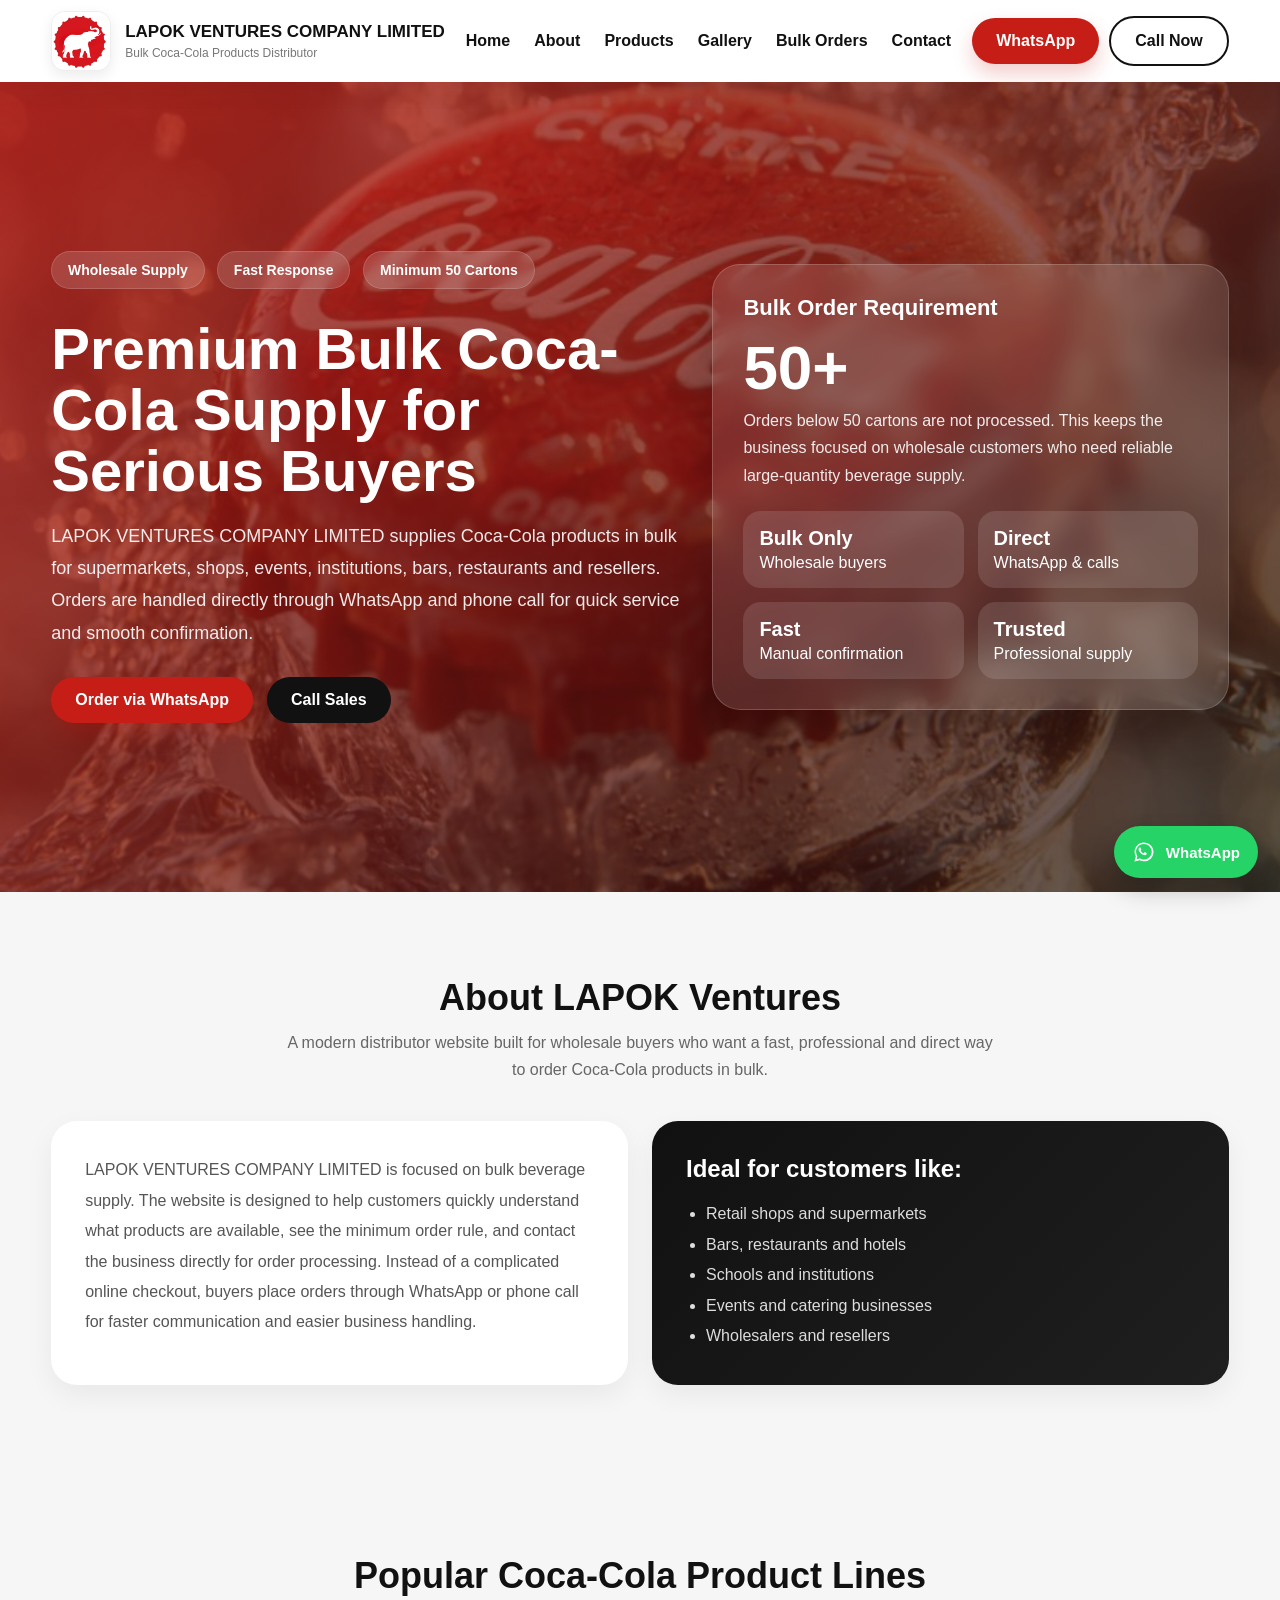
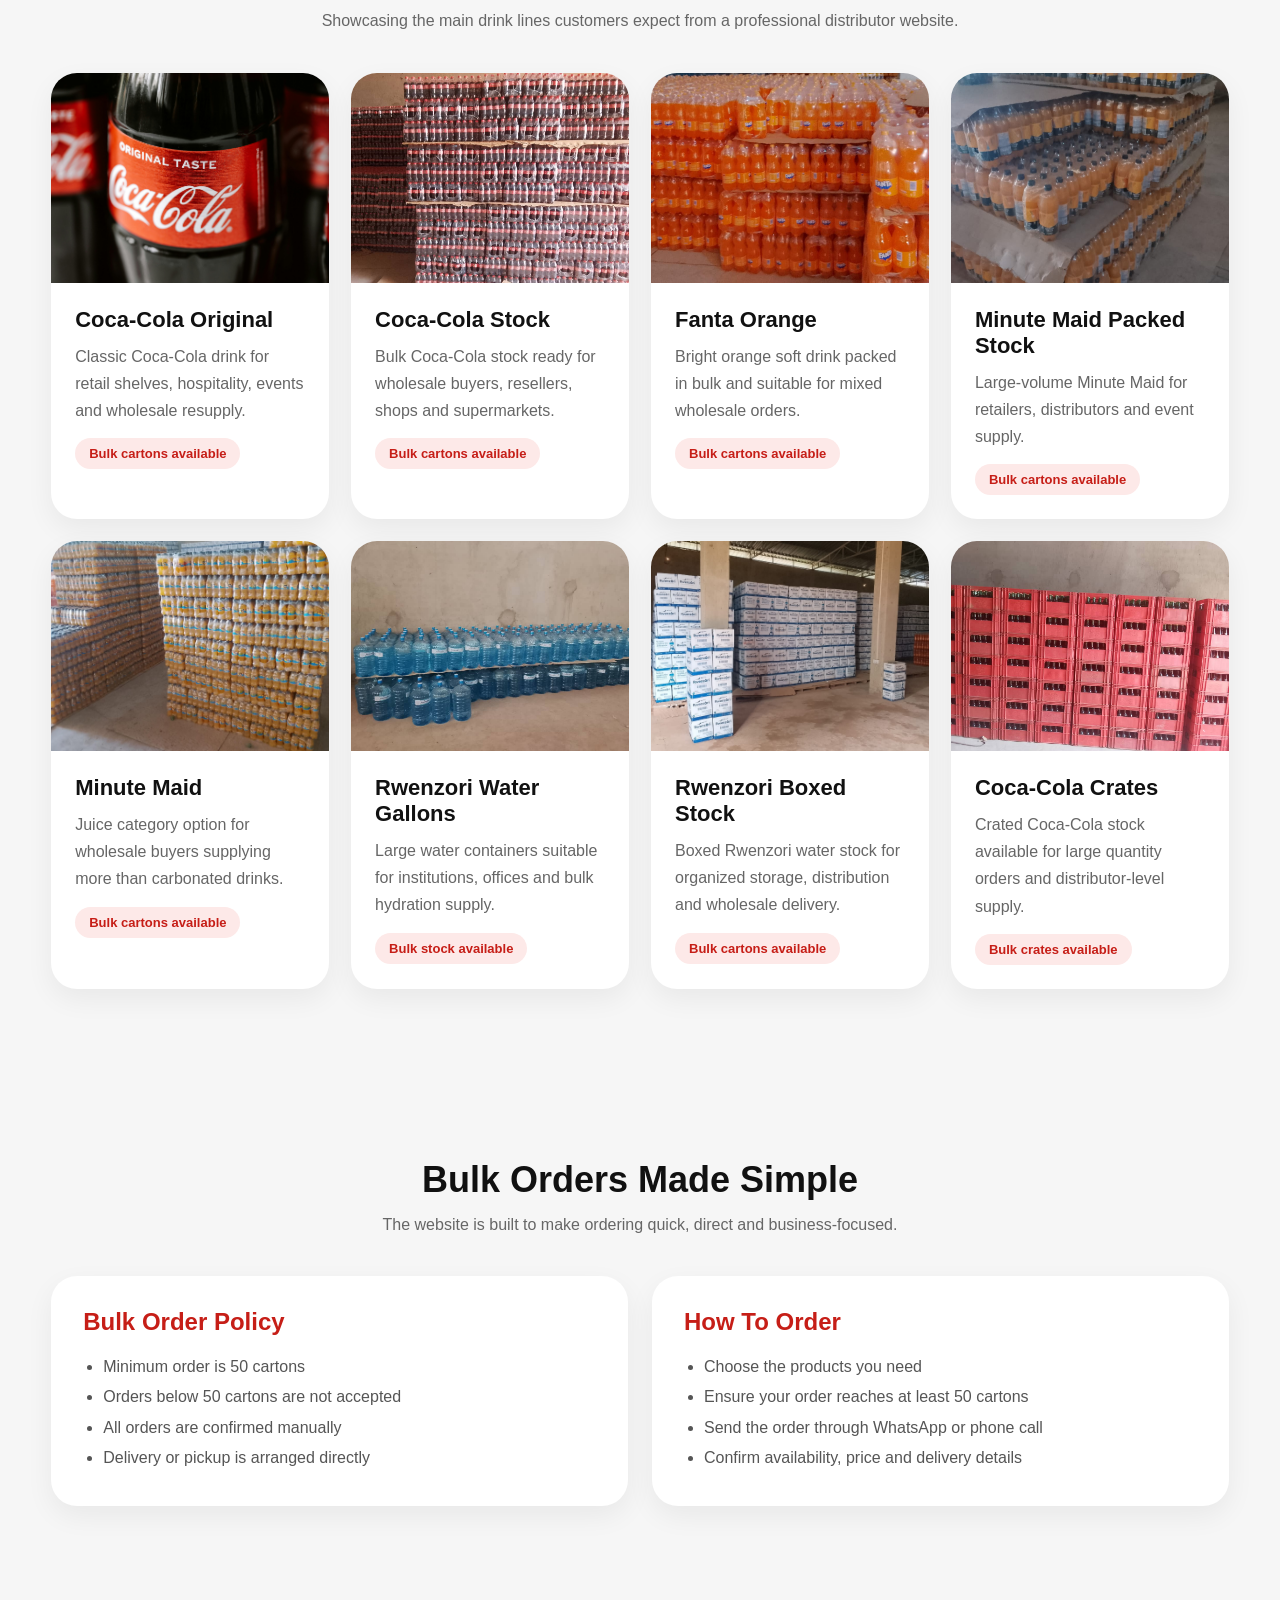
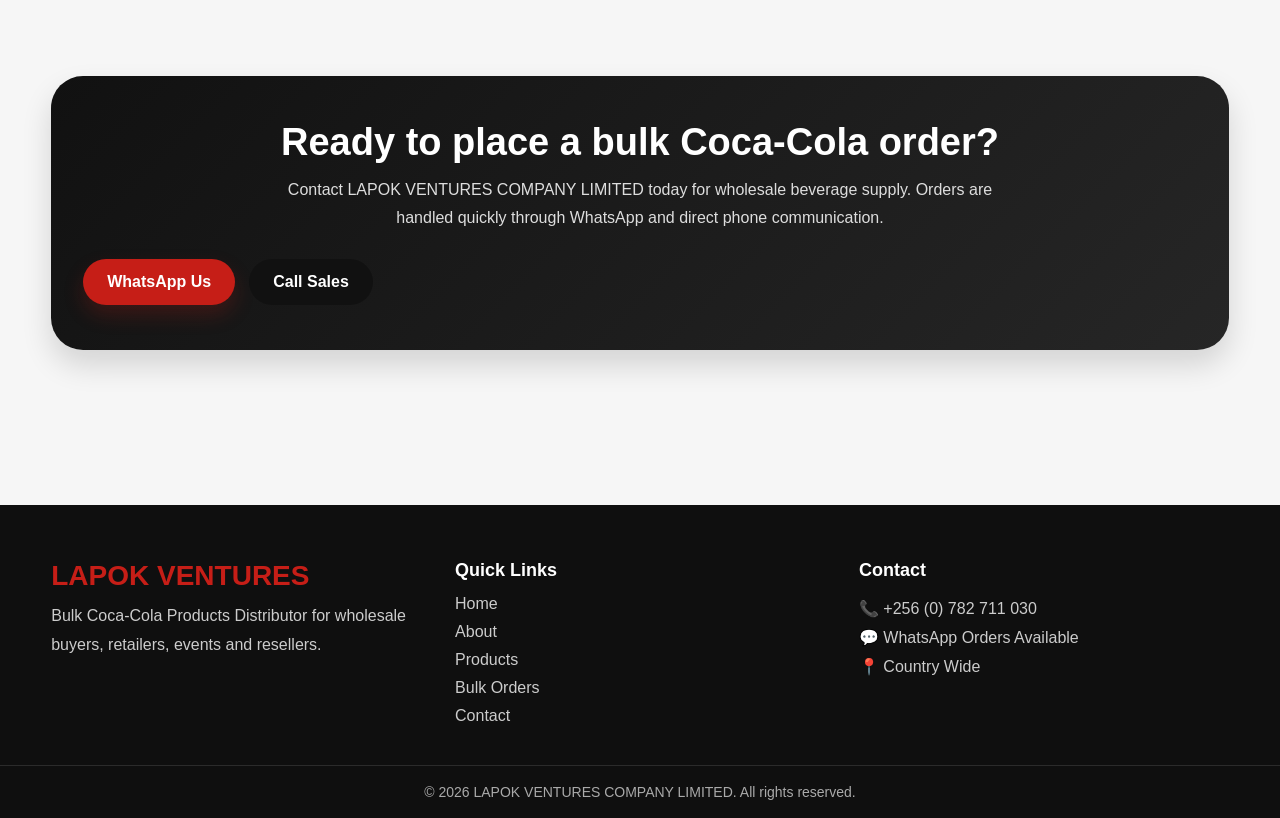
==== commit e37dad48: "Update index.html" ====
--- a/index.html
+++ b/index.html
@@ -649,6 +649,7 @@
           <a href="#home">Home</a>
           <a href="#about">About</a>
           <a href="#products">Products</a>
+          <a href="gallery.html" class="active">Gallery</a>
           <a href="#orders">Bulk Orders</a>
           <a href="#contact">Contact</a>
         </nav>
@@ -665,6 +666,7 @@
         <a href="#home">Home</a>
         <a href="#about">About</a>
         <a href="#products">Products</a>
+        <a href="gallery.html">Gallery</a>
         <a href="#orders">Bulk Orders</a>
         <a href="#contact">Contact</a>
         <a href="https://wa.me/256700123456">Order on WhatsApp</a>
@@ -967,4 +969,4 @@
     });
   </script>
 </body>
-</html>+</html>
